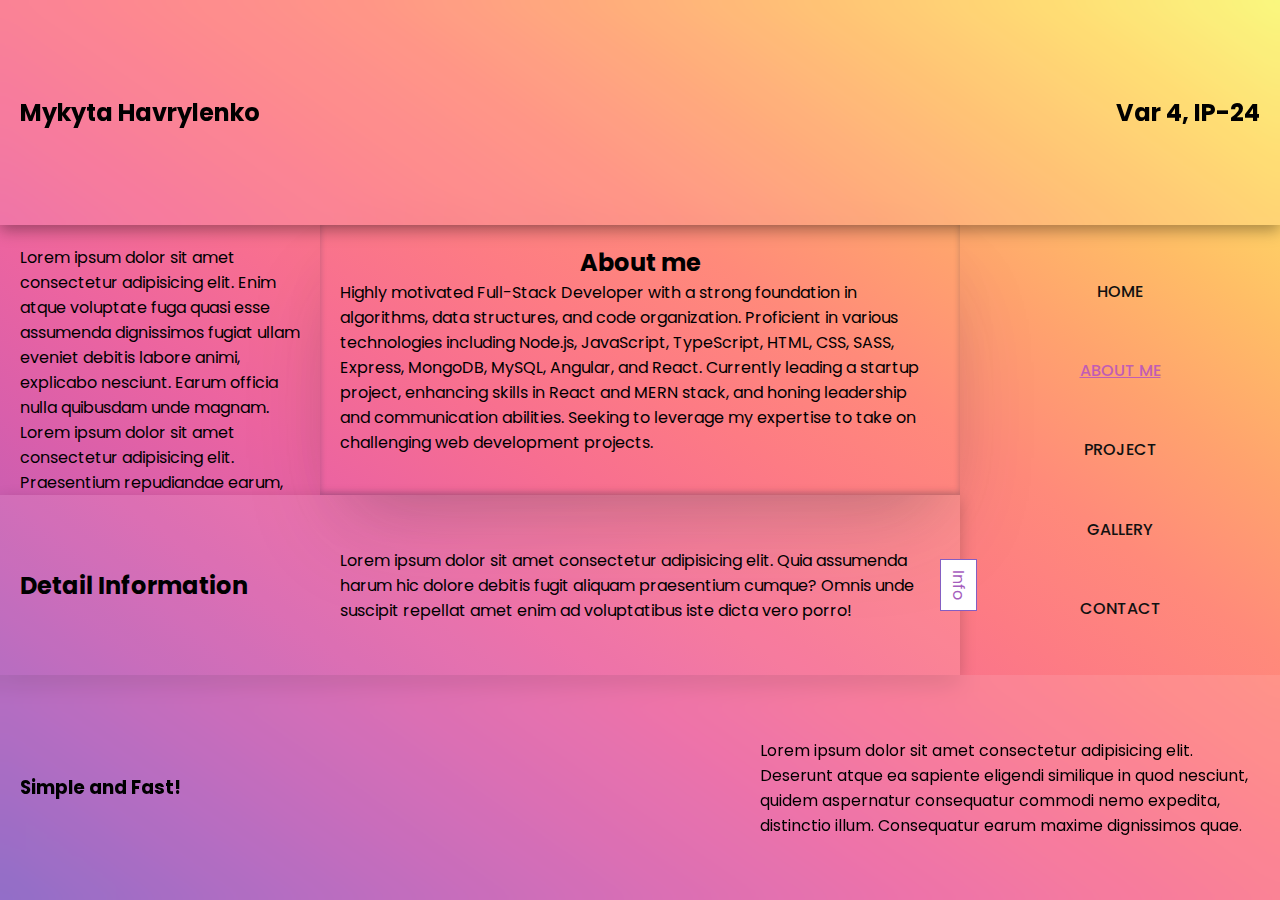
==== about.html @ b04d00de "first commit" ====
<!DOCTYPE html>
<html lang="en">
<head>
    <meta charset="UTF-8">
    <meta name="viewport" content="width=device-width, initial-scale=1.0">
    <link rel="stylesheet" href="./index.css">
    <title>Lesson 1</title>
</head>
<body>
    <div class="grid-container">
        <header class="grid-item header">
            <h2>Mykyta Havrylenko</h2>
            <h2>Var 4, IP-24</h2>
        </header>
        <div class="grid-item textInfo">Lorem ipsum dolor sit amet consectetur adipisicing elit. Enim atque voluptate fuga quasi esse assumenda dignissimos fugiat ullam eveniet debitis labore animi, explicabo nesciunt. Earum officia nulla quibusdam unde magnam. Lorem ipsum dolor sit amet consectetur adipisicing elit. Praesentium repudiandae earum, illo, eaque rerum quidem aliquid deserunt sunt quisquam eveniet accusantium ab, consequatur beatae quis totam! Doloremque saepe quasi assumenda!</div>
        <main class="content">
            <h2>About me</h2>
            <p>Highly motivated Full-Stack Developer with a strong foundation in 
                algorithms, data structures, and code organization. Proficient in various 
                technologies including Node.js, JavaScript, TypeScript, HTML, CSS, SASS, 
                Express, MongoDB, MySQL, Angular, and React. Currently leading a 
                startup project, enhancing skills in React and MERN stack, and honing 
                leadership and communication abilities. Seeking to leverage my expertise 
                to take on challenging web development projects.</p>
        </main>
        <div class="grid-item menuBox">
            <nav class="navigation">
                <a href="index.html">Home</a>
                <a class="current">About me</a>
                <a href="project.html">Project</a>
                <a href="gallery.html">Gallery</a>
                <a href="contact.html">Contact</a>
            </nav>
        </div>
        <div class="grid-item detailInfo">
            <h2>Detail Information</h2>
            <p>Lorem ipsum dolor sit amet consectetur adipisicing elit. Quia assumenda harum hic dolore debitis fugit aliquam praesentium cumque? Omnis unde suscipit repellat amet enim ad voluptatibus iste dicta vero porro!</p>
            <div class="closeBtn">Info</div>
        </div>
        <div class="grid-item footer">
            <h3>Simple and Fast!</h3>
            <p>Lorem ipsum dolor sit amet consectetur adipisicing elit. Deserunt atque ea sapiente eligendi similique in quod nesciunt, quidem aspernatur consequatur commodi nemo expedita, distinctio illum. Consequatur earum maxime dignissimos quae.</p>
        </div>
    </div>
    <script>
        const closeBtn = document.querySelector('.closeBtn');
        const detailInfo = document.querySelector('.detailInfo');
        closeBtn.addEventListener('click', () => detailInfo.classList.toggle('active'));
    </script>
</body>
</html>
---- index.css ----
@import url('https://fonts.googleapis.com/css2?family=Poppins:wght@300;400;500;700&display=swap');
* {
    margin: 0;
    padding: 0;
    box-sizing: border-box;
    font-family: 'Poppins', sans-serif;
}

body {
    position: relative;
    width: 100vw;
    height: 100vh;
    background-image: linear-gradient(to right top, #845ec2, #a55dbd, #c15db5, #d95fab, #ec64a0, #f76e91, #fd7b84, #ff8a7a, #ffa26e, #ffbd66, #ffda65, #f9f871);
    background-repeat: no-repeat;
}
::-webkit-scrollbar {
    width: 10px;
}
::-webkit-scrollbar-track {
    background: rgba(255, 255, 255, 0.1);
    border-radius: 10px;
}
::-webkit-scrollbar-thumb {
    background: rgba(255, 255, 255, 0.3);
    border-radius: 10px;
    border: 3px solid rgba(255, 255, 255, 0);
    box-shadow: inset 0 0 0 1px rgba(255, 255, 255, 0.2);
}
    
::-webkit-scrollbar-thumb:hover {
    background: rgba(255, 255, 255, 0.5);
    box-shadow: inset 0 0 0 1px rgba(255, 255, 255, 0.2);
}

.grid-container {
    display: grid;
    grid-template-columns: 25vw 50vw 25vw;
    grid-template-rows: 25vh 30vh 20vh 25vh;
    height: 100vh;
}

.grid-item {
    box-sizing: border-box;
}

.header {
    display: flex;
    align-items: center;
    justify-content: space-between;
    background-color: rgba(255, 255, 255, 0.1);
    box-shadow: rgba(0, 0, 0, 0.35) 0px 5px 15px;
    -webkit-backdrop-filter: blur(10px);
    backdrop-filter: blur(10px);
    padding: 10px 20px;
    grid-column: 1 / span 3;
    grid-row: 1;
    z-index: 20;
}

.textInfo {
    padding: 20px;
    overflow: auto;
    grid-column: 1;
    grid-row: 2;
}

.content {
    display: flex;
    flex-direction: column;
    justify-content: flex-start;
    align-items: center;
    box-shadow: rgba(50, 50, 93, 0.15) 0px 50px 100px -20px, rgba(0, 0, 0, 0.2) 0px 30px 60px -30px, rgba(10, 37, 64, 0.25) 0px -2px 6px 0px inset;
    overflow: auto;
    grid-column: 2;
    grid-row: 2;
    padding: 20px;
}

.content .cardBox {
    position: relative;
    display: grid;
    gap: 25px;
    grid-template-columns: repeat(3, 1fr);
    width: 100%;
    padding: 10px;
    justify-content: center;
    align-items: center;
    justify-items: center;
}

.content .cardBox.contact {
    margin-top: 50px;
}

.content .cardBox .card {
    position: relative;
    display: flex;
    justify-content: center;
    align-items: center;
    background-color: #17bbff;
    box-shadow: rgba(149, 157, 165, 0.2) 0px 8px 24px;
    width: 150px;
    height: 150px;
    border-radius: 10px;
    transition: 250ms;
}

.content .cardBox.contact .card {
    width: 50px;
    height: 50px;
}

.content .cardBox .card:hover {
    transform: scale(1.1);
}

.content .cardBox .card:nth-child(2) {
    background-color: #ffcc00;
}
.content .cardBox.contact .card:nth-child(2) {
    background-color: #111;
}
.content .cardBox .card:nth-child(3) {
    background-color: #ff009b;
}

.content .cardBox .card a {
    color: rgba(255, 255, 255, 0.5);
    font-size: 48px;
    text-decoration: none;
    transition: 250ms;
    cursor: pointer;
}

.content .cardBox.contact .card a {
    font-size: 5px;
}

.content .cardBox .card:hover a {
    transform: scale(1.25);
}

.content .cardBox.contact .card:hover a {
    transform: scale(1);
}

.content .cardBox .card img {
    position: relative;
    width: 100%;
    height: 100%;
    object-fit: cover;
    border-radius: 10px;
    transition: 500ms;
}

.content .cardBox .card img:hover {
    filter: brightness(1.2)
}

.content .cardBox.contact .card svg {
    width: 24px;
    height: 24px;
}

.menuBox {
    display: flex;
    justify-content: center;
    grid-column: 3;
    grid-row: 2 / span 2;
}

.menuBox .navigation {
    display: flex;
    flex-direction: column;
    justify-content: space-evenly;
    align-items: center;
}

.menuBox .navigation a {
    color: #111;
    font-weight: 500;
    text-decoration: none;
    text-transform: uppercase;
    transition: 250ms;
    cursor: pointer;
}

.menuBox .navigation a:hover {
    color: #a55dbd;
}

.menuBox .navigation a.current {
    color: #c15db5;
    text-decoration: underline;
}

.detailInfo {
    position: relative;
    display: flex;
    justify-content: space-between;
    align-items: center;
    background-color: rgba(255, 255, 255, 0.1);
    box-shadow: rgba(0, 0, 0, 0.2) 0px 5px 15px;
    padding: 10px 20px;
    top: 0;
    left: 0;
    grid-column: 1 / span 2;
    grid-row: 3;
    transition: 0.5s;
}

.detailInfo.active {
    left: calc(-75vw + 10px);
}

.detailInfo p {
    max-width: 600px;
}

.detailInfo .closeBtn {
    position: absolute;
    display: block;
    background-color: #fff;
    color: #a55dbd;
    padding: 10px 5px;
    border: 1px solid #845ec2;
    left: calc(100% - 20px);
    writing-mode: vertical-lr;
    cursor: pointer;
    transition: 500ms;
}

.detailInfo .closeBtn:hover {
    background-color: #a55dbd;
    color: #fff;
}

.footer {
    display: flex;
    align-items: center;
    justify-content: space-between;
    padding: 10px 20px;
    grid-column: 1 / span 3;
    grid-row: 4;
    background-color: rgba(255, 255, 255, 0.1);
    -webkit-backdrop-filter: blur(10px);
    backdrop-filter: blur(10px);
    z-index: 10;
}

.footer p {
    max-width: 500px;
}
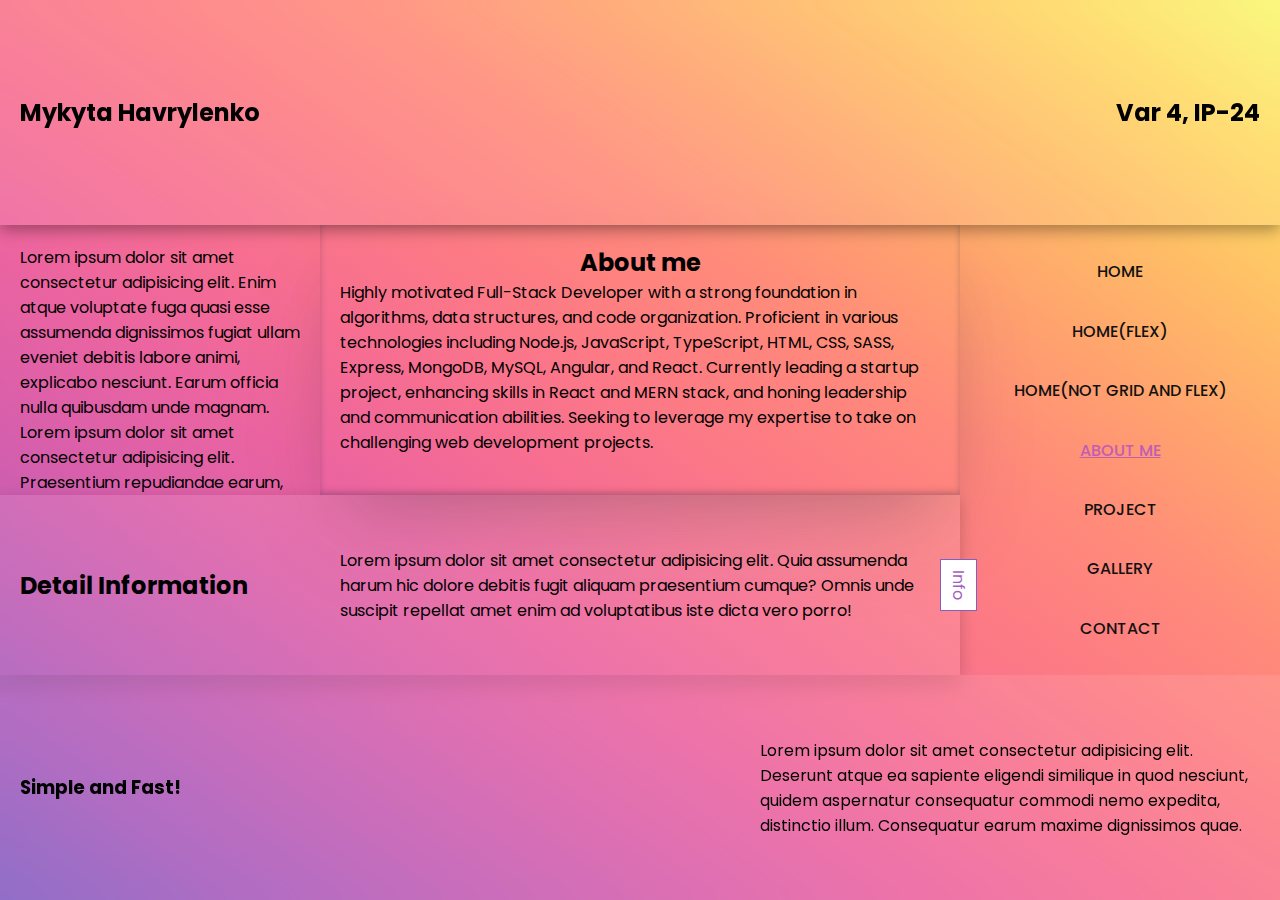
==== commit 79482fae: "complete lesson2" ====
--- a/about.html
+++ b/about.html
@@ -26,6 +26,8 @@
         <div class="grid-item menuBox">
             <nav class="navigation">
                 <a href="index.html">Home</a>
+                <a href="index-flex.html">Home(Flex)</a>
+                <a href="indexNotFlexGrid.html">Home(NOT GRID AND FLEX)</a>
                 <a class="current">About me</a>
                 <a href="project.html">Project</a>
                 <a href="gallery.html">Gallery</a>
